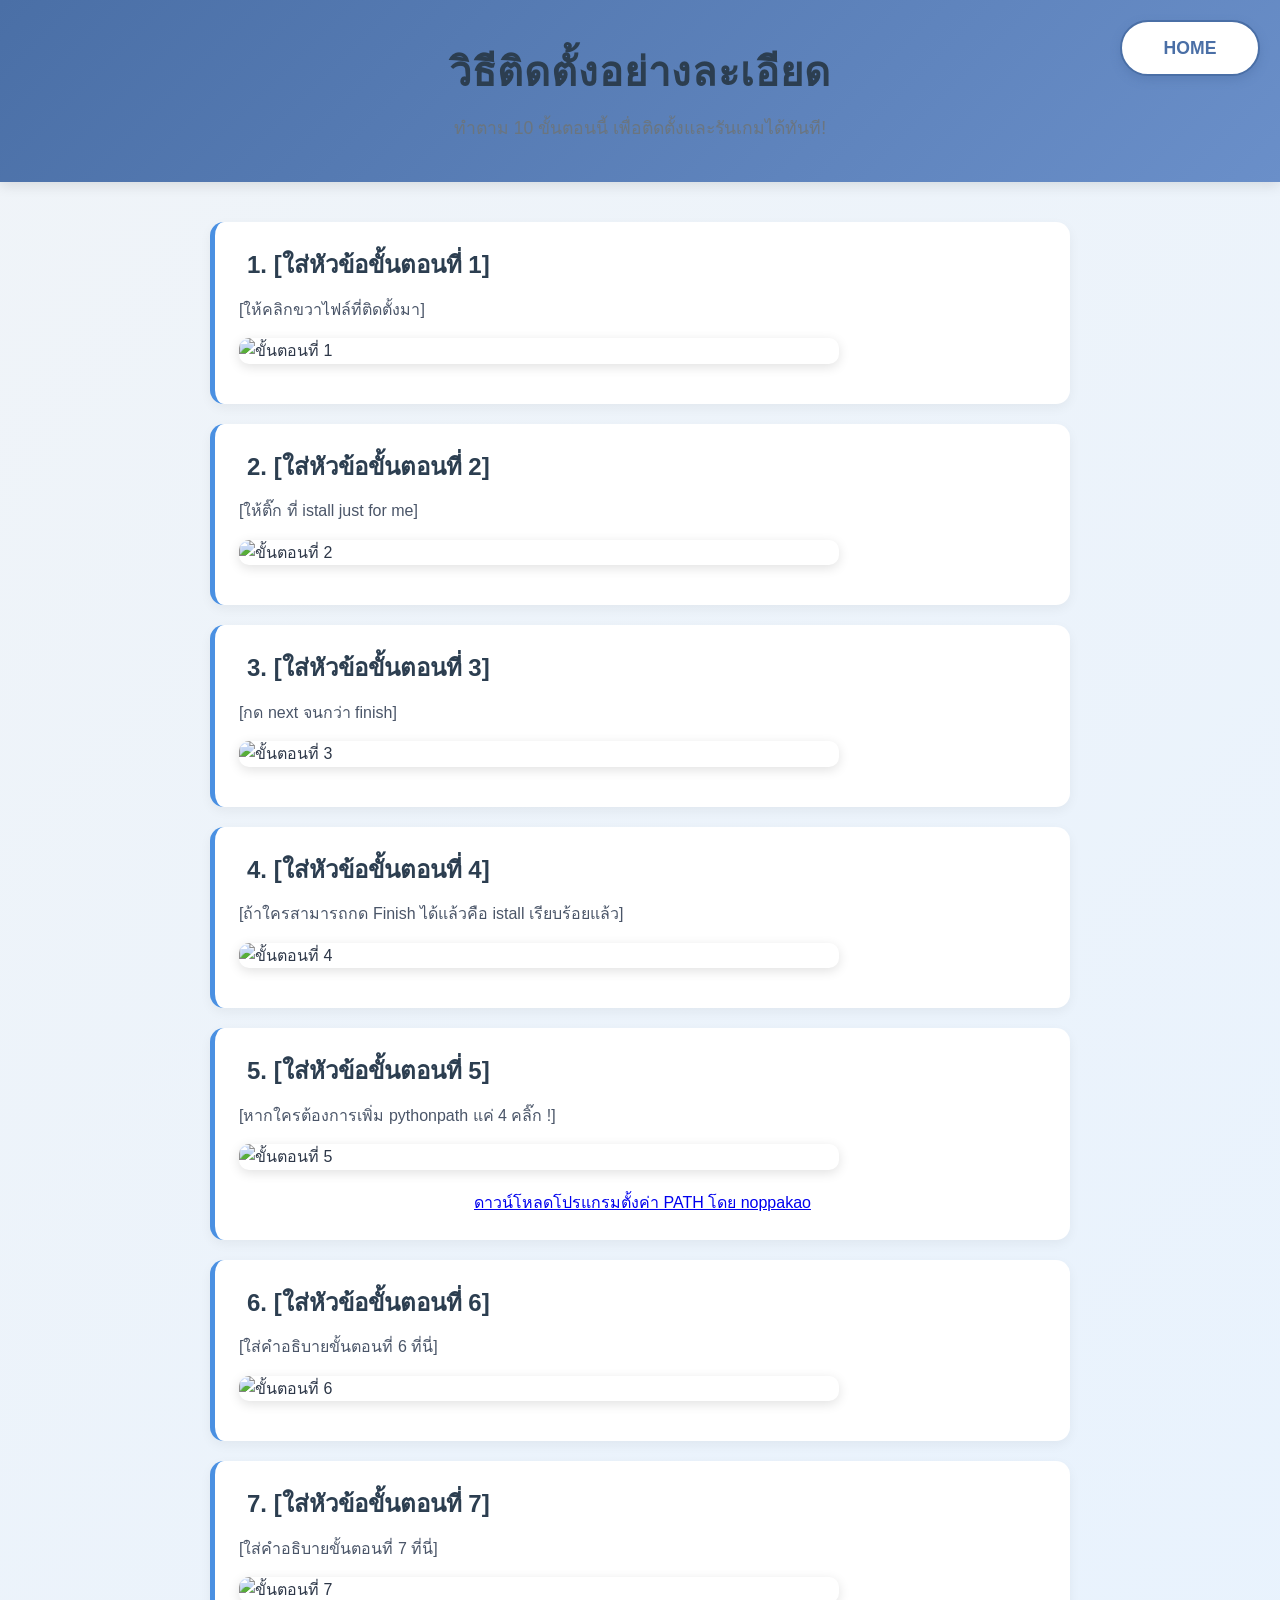
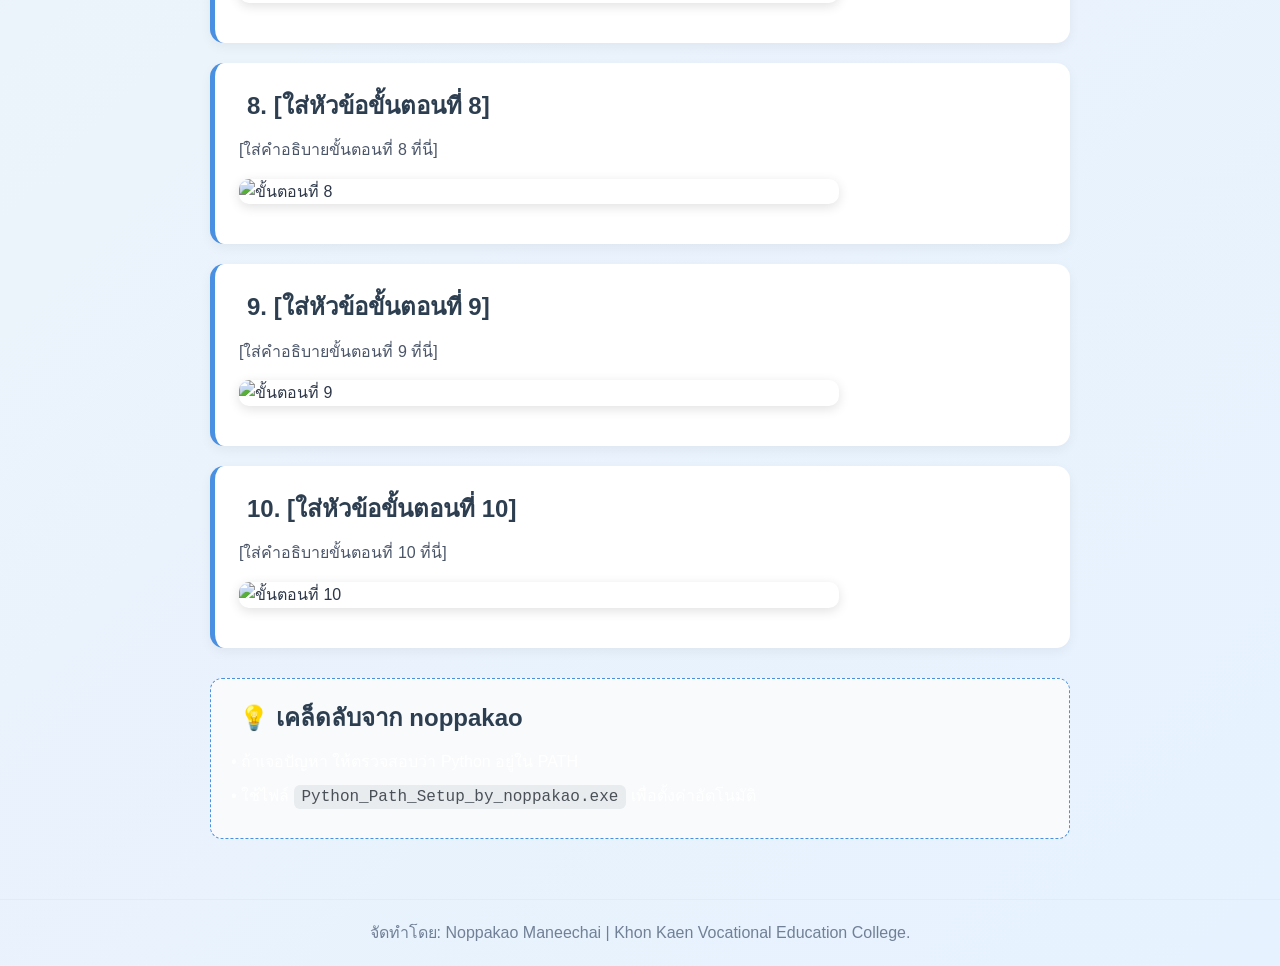
==== how_to_install.html @ ed216a40 "Update how_to_install.html" ====
<!DOCTYPE html>
<html lang="th">
<head>
  <meta charset="UTF-8" />
  <meta name="viewport" content="width=device-width, initial-scale=1.0"/>
  <title>noppakao - วิธีติดตั้งหลังดาวน์โหลด</title>
  <link href="https://fonts.googleapis.com/css2?family=Sarabun:wght@400;600&display=swap" rel="stylesheet">
  <link rel="stylesheet" href="style.css" />
</head>
<body class="pygame-download">
  <header class="pygame-download">
    <div class="home-button-container">
      <a href="index.html" class="home-button"> HOME</a>
    </div>
    <h1> วิธีติดตั้งอย่างละเอียด</h1>
    <p>ทำตาม 10 ขั้นตอนนี้ เพื่อติดตั้งและรันเกมได้ทันที!</p>
  </header>

  <main>
    <div class="container">

      <!-- ขั้นตอนที่ 1 -->
      <div class="about download-guide">
        <h2>1. [ใส่หัวข้อขั้นตอนที่ 1]</h2>
        <p>[ให้คลิกขวาไฟล์ที่ติดตั้งมา]</p>
        <div class="install-image-placeholder">
          <img src="https://img5.pic.in.th/file/secure-sv1/0.1c427857ff3e45627.png" alt="ขั้นตอนที่ 1" />
        </div>
      </div>

      <!-- ขั้นตอนที่ 2 -->
      <div class="about download-guide">
        <h2>2. [ใส่หัวข้อขั้นตอนที่ 2]</h2>
        <p>[ให้ติ๊ก ที่ istall just for me]</p>
        <div class="install-image-placeholder">
          <img src="https://img5.pic.in.th/file/secure-sv1/2025-11-18_10h39_11.png" alt="ขั้นตอนที่ 2" />
        </div>
      </div>

      <!-- ขั้นตอนที่ 3 -->
      <div class="about download-guide">
        <h2>3. [ใส่หัวข้อขั้นตอนที่ 3]</h2>
        <p>[กด next จนกว่า finish]</p>
        <div class="install-image-placeholder">
          <img src="https://img5.pic.in.th/file/secure-sv1/2025-11-18_10h40_49.png" alt="ขั้นตอนที่ 3" />
        </div>
      </div>

      <!-- ขั้นตอนที่ 4 -->
      <div class="about download-guide">
        <h2>4. [ใส่หัวข้อขั้นตอนที่ 4]</h2>
        <p>[ถ้าใครสามารถกด Finish ได้แล้วคือ istall เรียบร้อยแล้ว]</p>
        <div class="install-image-placeholder">
          <img src="https://img2.pic.in.th/pic/2025-11-18_10h41_10.png" alt="ขั้นตอนที่ 4" />
        </div>
      </div>

     <div class="about download-guide">
  <h2>5. [ใส่หัวข้อขั้นตอนที่ 5]</h2>
  <p>[หากใครต้องการเพิ่ม pythonpath แค่ 4 คลิ๊ก !]</p>
  <div class="install-image-placeholder">
    <img src="https://img5.pic.in.th/file/secure-sv1/2025-11-18_10h44_506ff13808d094cd96.png" alt="ขั้นตอนที่ 5" />
  </div>

  <!-- ปุ่มดาวน์โหลดโปรแกรม -->
  <div style="text-align: center; margin-top: 20px;">
    <a href="downloads/Python_Path_Setup_by_noppakao.exe" 
       class="download-button"
       download="Python_Path_Setup_by_noppakao.exe">
       ดาวน์โหลดโปรแกรมตั้งค่า PATH โดย noppakao
    </a>
  </div>
</div>

      <!-- ขั้นตอนที่ 6 -->
      <div class="about download-guide">
        <h2>6. [ใส่หัวข้อขั้นตอนที่ 6]</h2>
        <p>[ใส่คำอธิบายขั้นตอนที่ 6 ที่นี่]</p>
        <div class="install-image-placeholder">
          <img src="images/step6.png" alt="ขั้นตอนที่ 6" />
        </div>
      </div>

      <!-- ขั้นตอนที่ 7 -->
      <div class="about download-guide">
        <h2>7. [ใส่หัวข้อขั้นตอนที่ 7]</h2>
        <p>[ใส่คำอธิบายขั้นตอนที่ 7 ที่นี่]</p>
        <div class="install-image-placeholder">
          <img src="images/step7.png" alt="ขั้นตอนที่ 7" />
        </div>
      </div>

      <!-- ขั้นตอนที่ 8 -->
      <div class="about download-guide">
        <h2>8. [ใส่หัวข้อขั้นตอนที่ 8]</h2>
        <p>[ใส่คำอธิบายขั้นตอนที่ 8 ที่นี่]</p>
        <div class="install-image-placeholder">
          <img src="images/step8.png" alt="ขั้นตอนที่ 8" />
        </div>
      </div>

      <!-- ขั้นตอนที่ 9 -->
      <div class="about download-guide">
        <h2>9. [ใส่หัวข้อขั้นตอนที่ 9]</h2>
        <p>[ใส่คำอธิบายขั้นตอนที่ 9 ที่นี่]</p>
        <div class="install-image-placeholder">
          <img src="images/step9.png" alt="ขั้นตอนที่ 9" />
        </div>
      </div>

      <!-- ขั้นตอนที่ 10 -->
      <div class="about download-guide">
        <h2>10. [ใส่หัวข้อขั้นตอนที่ 10]</h2>
        <p>[ใส่คำอธิบายขั้นตอนที่ 10 ที่นี่]</p>
        <div class="install-image-placeholder">
          <img src="images/step10.png" alt="ขั้นตอนที่ 10" />
        </div>
      </div>

      <!-- เคล็ดลับ -->
      <div class="credit-box">
        <h2>💡 เคล็ดลับจาก noppakao</h2>
        <p>• ถ้าเจอปัญหา ให้ตรวจสอบว่า Python อยู่ใน PATH</p>
        <p>• ใช้ไฟล์ <code>Python_Path_Setup_by_noppakao.exe</code> เพื่อตั้งค่าอัตโนมัติ</p>
      </div>

    </div>
  </main>

  <footer>
    <p>จัดทำโดย: Noppakao Maneechai | Khon Kaen Vocational Education College.</p>
  </footer>

  <!-- CSS สำหรับหน้านี้ -->
  <style>
    /* เพิ่มเฉพาะส่วนที่ไม่มีใน style.css */
    .install-image-placeholder img {
      width: 100%;
      max-width: 600px;
      border-radius: 10px;
      margin: 16px 0;
      box-shadow: 0 3px 12px rgba(0,0,0,0.12);
      display: block;
    }

    pre {
      background: #f8f9fa;
      padding: 14px;
      border-radius: 10px;
      border-left: 4px solid #4a90e2;
      overflow-x: auto;
      font-family: Consolas, 'Courier New', monospace;
      font-size: 1.1rem;
      color: #2d3748;
      margin: 12px 0;
    }

    code {
      font-family: Consolas, 'Courier New', monospace;
      background: #e9ecef;
      padding: 3px 8px;
      border-radius: 6px;
      color: #495057;
    }
  </style>
</body>
</html>
---- style.css ----
* {
  margin: 0;
  padding: 0;
  box-sizing: border-box;
  font-family: 'Segoe UI', Tahoma, Geneva, Verdana, sans-serif;
}

body {
  background: #f5f7fa;
  color: #2d3748;
  line-height: 1.6;
}

.hero {
  background: linear-gradient(135deg, #4a6fa6, #6a8fc9);
  color: white;
  text-align: center;
  padding: 60px 20px;
}

.hero img {
  width: 100px;
  height: 100px;
  border-radius: 50%;
  object-fit: cover;
  border: 3px solid white;
  margin-bottom: 20px;
  box-shadow: 0 4px 10px rgba(0,0,0,0.2);
}

.hero h1 {
  font-size: 2.5rem;
  margin-bottom: 12px;
}

.hero p {
  font-size: 1.1rem;
  max-width: 600px;
  margin: 0 auto;
  opacity: 0.95;
}

.container {
  max-width: 900px;
  margin: 40px auto;
  padding: 0 20px;
}

.work-list {
  display: grid;
  grid-template-columns: repeat(auto-fit, minmax(280px, 1fr));
  gap: 24px;
  margin-bottom: 40px;
}

.work-card {
  background: white;
  padding: 24px;
  border-radius: 12px;
  text-decoration: none;
  color: inherit;
  box-shadow: 0 4px 12px rgba(0,0,0,0.08);
  position: relative;
  transition: transform 0.2s, box-shadow 0.2s;
}

.work-card:hover {
  transform: translateY(-5px);
  box-shadow: 0 6px 16px rgba(0,0,0,0.12);
}

.work-card h2 {
  font-size: 1.3rem;
  margin-bottom: 8px;
  color: #2c3e50;
}

.work-card p {
  color: #555;
  margin-bottom: 12px;
  font-size: 0.95rem;
}

.work-card small {
  color: #718096;
  font-size: 0.85rem;
}

.badge {
  position: absolute;
  top: 16px;
  right: 16px;
  background: #e53e3e;
  color: white;
  padding: 4px 10px;
  border-radius: 20px;
  font-size: 0.8rem;
  font-weight: bold;
}

.latest {
  border-left: 4px solid #e53e3e;
}

.about {
  background: white;
  padding: 28px;
  border-radius: 12px;
  box-shadow: 0 4px 12px rgba(0,0,0,0.05);
  margin-top: 20px;
}

.about h2 {
  margin-bottom: 16px;
  color: #2c3e50;
}

.about p {
  margin-bottom: 12px;
  color: #4a5568;
}

footer {
  text-align: center;
  padding: 30px 20px;
  color: #718096;
  font-size: 0.95rem;
  border-top: 1px solid #edf2f7;
  margin-top: 40px;
}
/* รีเซ็ตพื้นฐาน */
* {
  margin: 0;
  padding: 0;
  box-sizing: border-box;
}

/* ฟอนต์หลัก — รองรับภาษาไทย */
body {
  font-family: 'Sarabun', 'TH Sarabun New', Tahoma, sans-serif;
  background-color: #f9fafc;
  color: #2d3748;
  line-height: 1.6;
  padding: 20px;
}

/* ส่วนหัว */
header {
  text-align: center;
  margin-bottom: 40px;
  padding: 20px 0;
}

header h1 {
  font-size: 2.8rem;
  color: #2c3e50;
  margin-bottom: 10px;
}

header p {
  font-size: 1.2rem;
  color: #6c757d;
}

/* โครงข่ายงาน */
.work-grid {
  display: grid;
  grid-template-columns: repeat(auto-fit, minmax(320px, 1fr));
  gap: 28px;
  max-width: 900px;
  margin: 0 auto;
}

/* การ์ดงาน */
.work-card {
  display: block;
  background: white;
  border-radius: 14px;
  overflow: hidden;
  text-decoration: none;
  color: inherit;
  box-shadow: 0 6px 16px rgba(0, 0, 0, 0.08);
  transition: transform 0.3s ease, box-shadow 0.3s ease;
  position: relative;
}

.work-card:hover {
  transform: translateY(-6px);
  box-shadow: 0 10px 24px rgba(0, 0, 0, 0.12);
}

.work-card img {
  width: 100%;
  height: 180px;
  object-fit: cover;
  display: block;
}

.work-card h2 {
  font-size: 1.4rem;
  margin: 18px 16px 10px;
  color: #2c3e50;
}

.work-card p {
  font-size: 1rem;
  color: #5a6268;
  margin: 0 16px 16px;
}

/* ป้าย "ล่าสุด" */
.badge {
  position: absolute;
  top: 14px;
  right: 14px;
  background: #e53e3e;
  color: white;
  font-size: 0.85rem;
  font-weight: bold;
  padding: 4px 12px;
  border-radius: 20px;
  z-index: 2;
}

/* ส่วนท้าย */
footer {
  text-align: center;
  margin-top: 60px;
  padding: 20px;
  color: #718096;
  font-size: 1rem;
  border-top: 1px solid #eaeaea;
}

/* รองรับมือถือ */
@media (max-width: 600px) {
  header h1 {
    font-size: 2.2rem;
  }

  .work-card h2 {
    font-size: 1.25rem;
  }
}

/* === สไตล์เฉพาะหน้า pygame_download.html === */

/* พื้นหลัง */
body.pygame-download {
  background: linear-gradient(135deg, #f0f4f8, #e6f2ff);
  padding: 0;
}

/* หัวเรื่อง */
header.pygame-download {
  background: linear-gradient(135deg, #4a6fa6, #6a8fc9);
  color: white;
  padding: 40px 20px;
  text-align: center;
  box-shadow: 0 4px 12px rgba(0,0,0,0.1);
}

header.pygame-download h1 {
  font-size: 2.5rem;
  margin-bottom: 10px;
  letter-spacing: 1px;
}

header.pygame-download p {
  font-size: 1.1rem;
  max-width: 600px;
  margin: 0 auto;
  opacity: 0.95;
}

/* กล่องคำแนะนำ */
.about.download-guide {
  background: white;
  border-radius: 14px;
  padding: 24px;
  box-shadow: 0 4px 12px rgba(0,0,0,0.05);
  margin: 20px 0;
  border-left: 5px solid #4a90e2;
}

.about.download-guide h2 {
  color: #2c3e50;
  margin-bottom: 12px;
  display: flex;
  align-items: center;
  gap: 8px;
}

.about.download-guide h2::before {
  content: "";
  font-size: 1.2rem;
}

.about.download-guide ul {
  padding-left: 20px;
  margin: 10px 0;
}

.about.download-guide li {
  margin-bottom: 8px;
  color: #4a5568;
  position: relative;
  padding-left: 12px;
}

.about.download-guide li::before {
  content: "•";
  position: absolute;
  left: 0;
  color: #4a90e2;
  font-weight: bold;
}

/* ตารางไฟล์ (Windows Explorer Style) */
.file-list-container {
  background: white;
  border-radius: 14px;
  overflow: hidden;
  box-shadow: 0 4px 12px rgba(0,0,0,0.08);
  margin: 20px 0;
}

.file-header {
  display: grid;
  grid-template-columns: 2fr 1fr 1fr 1fr;
  padding: 12px 20px;
  background: #f8fafc;
  border-bottom: 1px solid #eaeaea;
  font-weight: 600;
  color: #2d3748;
}

.file-item {
  display: grid;
  grid-template-columns: 2fr 1fr 1fr 1fr;
  padding: 12px 20px;
  border-bottom: 1px solid #edf2f7;
  transition: background 0.2s;
}

.file-item:hover {
  background: #f0f7ff;
}

.file-link {
  display: flex;
  align-items: center;
  gap: 10px;
  color: #2c3e50;
  text-decoration: none;
  font-weight: 500;
}

.file-link:hover {
  color: #4a90e2;
  text-decoration: underline;
}

.file-icon {
  width: 24px;
  height: 24px;
  object-fit: contain;
}

.file-item span:last-child {
  text-align: right;
}

/* เครดิต */
.credit-box {
  background: #f8fafc;
  border-radius: 12px;
  padding: 20px;
  margin-top: 30px;
  border: 1px dashed #4a90e2;
}

.credit-box h2 {
  color: #2c3e50;
  margin-bottom: 12px;
  display: flex;
  align-items: center;
  gap: 8px;
}

.credit-box h2::before {
  content: "";
  font-size: 1.2rem;
}

.credit-box p {
  margin: 8px 0;
  color: #FFFFFF;
}

.credit-box a {
  color: #4a90e2;
  text-decoration: none;
  font-weight: 600;
}

.credit-box a:hover {
  text-decoration: underline;
  color: #2c3e50;
}

/* รองรับมือถือ */
@media (max-width: 600px) {
  .file-header,
  .file-item {
    grid-template-columns: 1fr;
    padding: 12px 16px;
  }

  .file-item span {
    display: block;
    margin-top: 4px;
  }

  .file-link {
    gap: 8px;
  }

  header.pygame-download h1 {
    font-size: 2rem;
  }
}
/* === ปุ่ม Home ทุกหน้า === */
.home-button-container {
  position: absolute;
  top: 20px;
  right: 20px;
  z-index: 10;
}

.home-button {
  display: inline-flex;
  align-items: center;
  gap: 6px;
  background: #fff;
  color: #4a6fa6;
  text-decoration: none;
  font-weight: 600;
  padding: 8px 16px;
  border-radius: 50px;
  font-size: 0.95rem;
  box-shadow: 0 2px 8px rgba(0,0,0,0.12);
  transition: all 0.25s ease;
  border: 2px solid #eaeaea;
}

.home-button:hover {
  background: #4a6fa6;
  color: white;
  border-color: #4a6fa6;
  box-shadow: 0 4px 12px rgba(74, 111, 166, 0.25);
  transform: translateY(-2px);
}

/* ปรับเล็กน้อยเมื่ออยู่ใน header แบบมีพื้นหลัง */
header.pygame-download .home-button {
  background: rgba(255, 255, 255, 0.9);
}

header.pygame-download .home-button:hover {
  background: white;
  color: #4a6fa6;
}

/* รองรับมือถือ */
@media (max-width: 600px) {
  .home-button-container {
    top: 12px;
    right: 12px;
  }

  .home-button {
    padding: 6px 14px;
    font-size: 0.9rem;
  }
}
/* === ปุ่ม Home แบบชัดเจน โดดเด่น === */
.home-button-container {
  position: absolute;
  top: 20px;
  right: 20px;
  z-index: 20;
}

.home-button {
  display: inline-flex;
  align-items: center;
  justify-content: center;
  gap: 8px;
  background: #4a6fa6;
  color: white;
  text-decoration: none;
  font-weight: 700;
  font-size: 1.1rem;
  padding: 12px 24px;
  border-radius: 50px;
  box-shadow: 0 4px 10px rgba(74, 111, 166, 0.4);
  border: 2px solid #3a5a8a;
  transition: all 0.25s ease;
  min-width: 140px;
  text-align: center;
}

.home-button:hover {
  background: #3a5a8a;
  transform: translateY(-3px);
  box-shadow: 0 6px 14px rgba(74, 111, 166, 0.5);
  border-color: #2c4a7a;
  color: white;
}

/* ถ้าอยู่ใน header ที่มีพื้นหลังสีฟ้า — ให้ปุ่มเป็นสีอ่อนเพื่อคอนทราสต์ */
header.pygame-download .home-button {
  background: white;
  color: #4a6fa6;
  border-color: #4a6fa6;
}

header.pygame-download .home-button:hover {
  background: #f0f7ff;
  color: #2c3e50;
  border-color: #2c3e50;
  transform: translateY(-3px);
  box-shadow: 0 6px 14px rgba(106, 143, 201, 0.4);
}
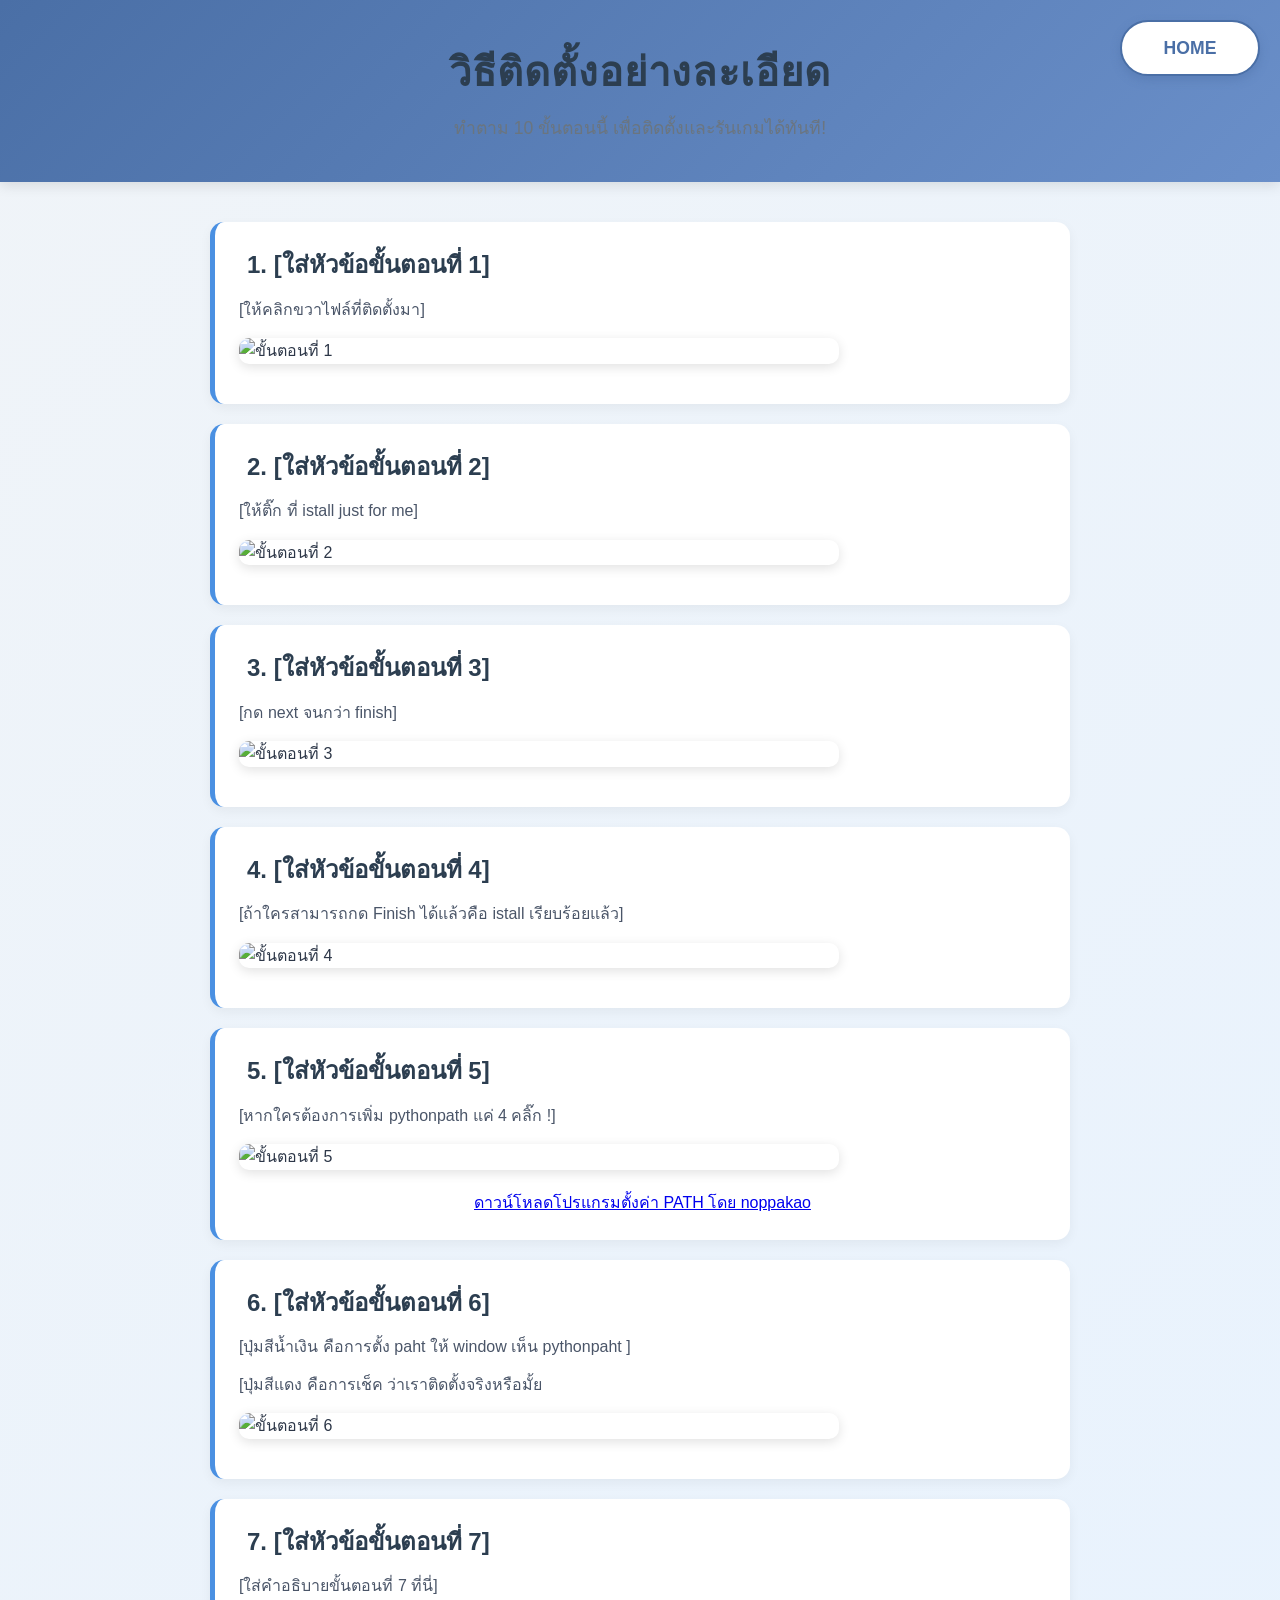
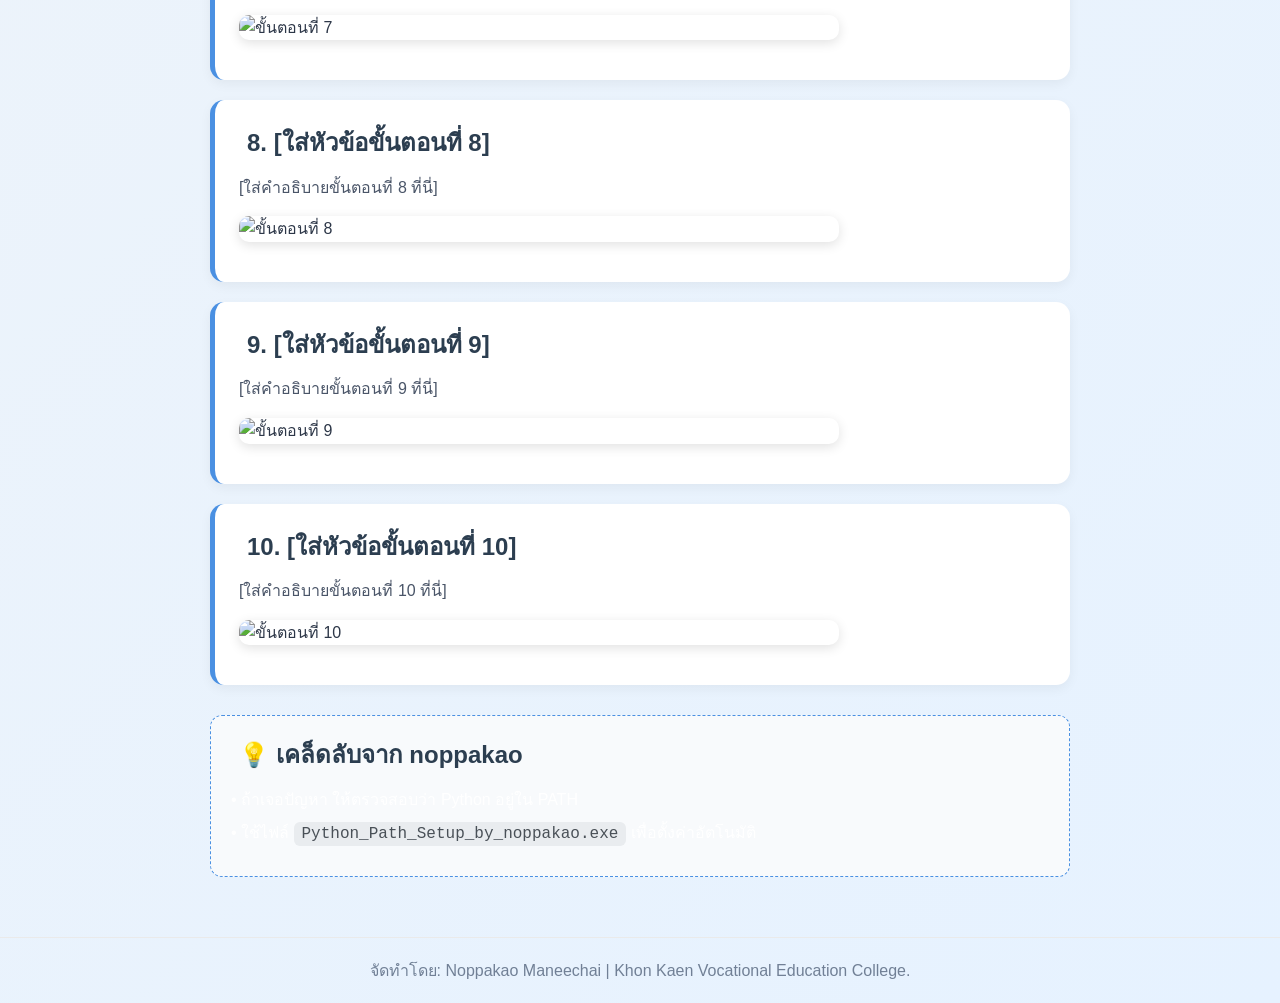
==== commit cf5e20c1: "Update how_to_install.html" ====
--- a/how_to_install.html
+++ b/how_to_install.html
@@ -75,9 +75,10 @@
       <!-- ขั้นตอนที่ 6 -->
       <div class="about download-guide">
         <h2>6. [ใส่หัวข้อขั้นตอนที่ 6]</h2>
-        <p>[ใส่คำอธิบายขั้นตอนที่ 6 ที่นี่]</p>
+        <p>[ปุ่มสีน้ำเงิน คือการตั้ง paht ให้ window เห็น pythonpaht ]</p>
+        <p>[ปุ่มสีแดง คือการเช็ค ว่าเราติดตั้งจริงหรือมั้ย</p>
         <div class="install-image-placeholder">
-          <img src="images/step6.png" alt="ขั้นตอนที่ 6" />
+          <img src="https://img5.pic.in.th/file/secure-sv1/2025-11-18_11h02_09.png" alt="ขั้นตอนที่ 6" />
         </div>
       </div>
 
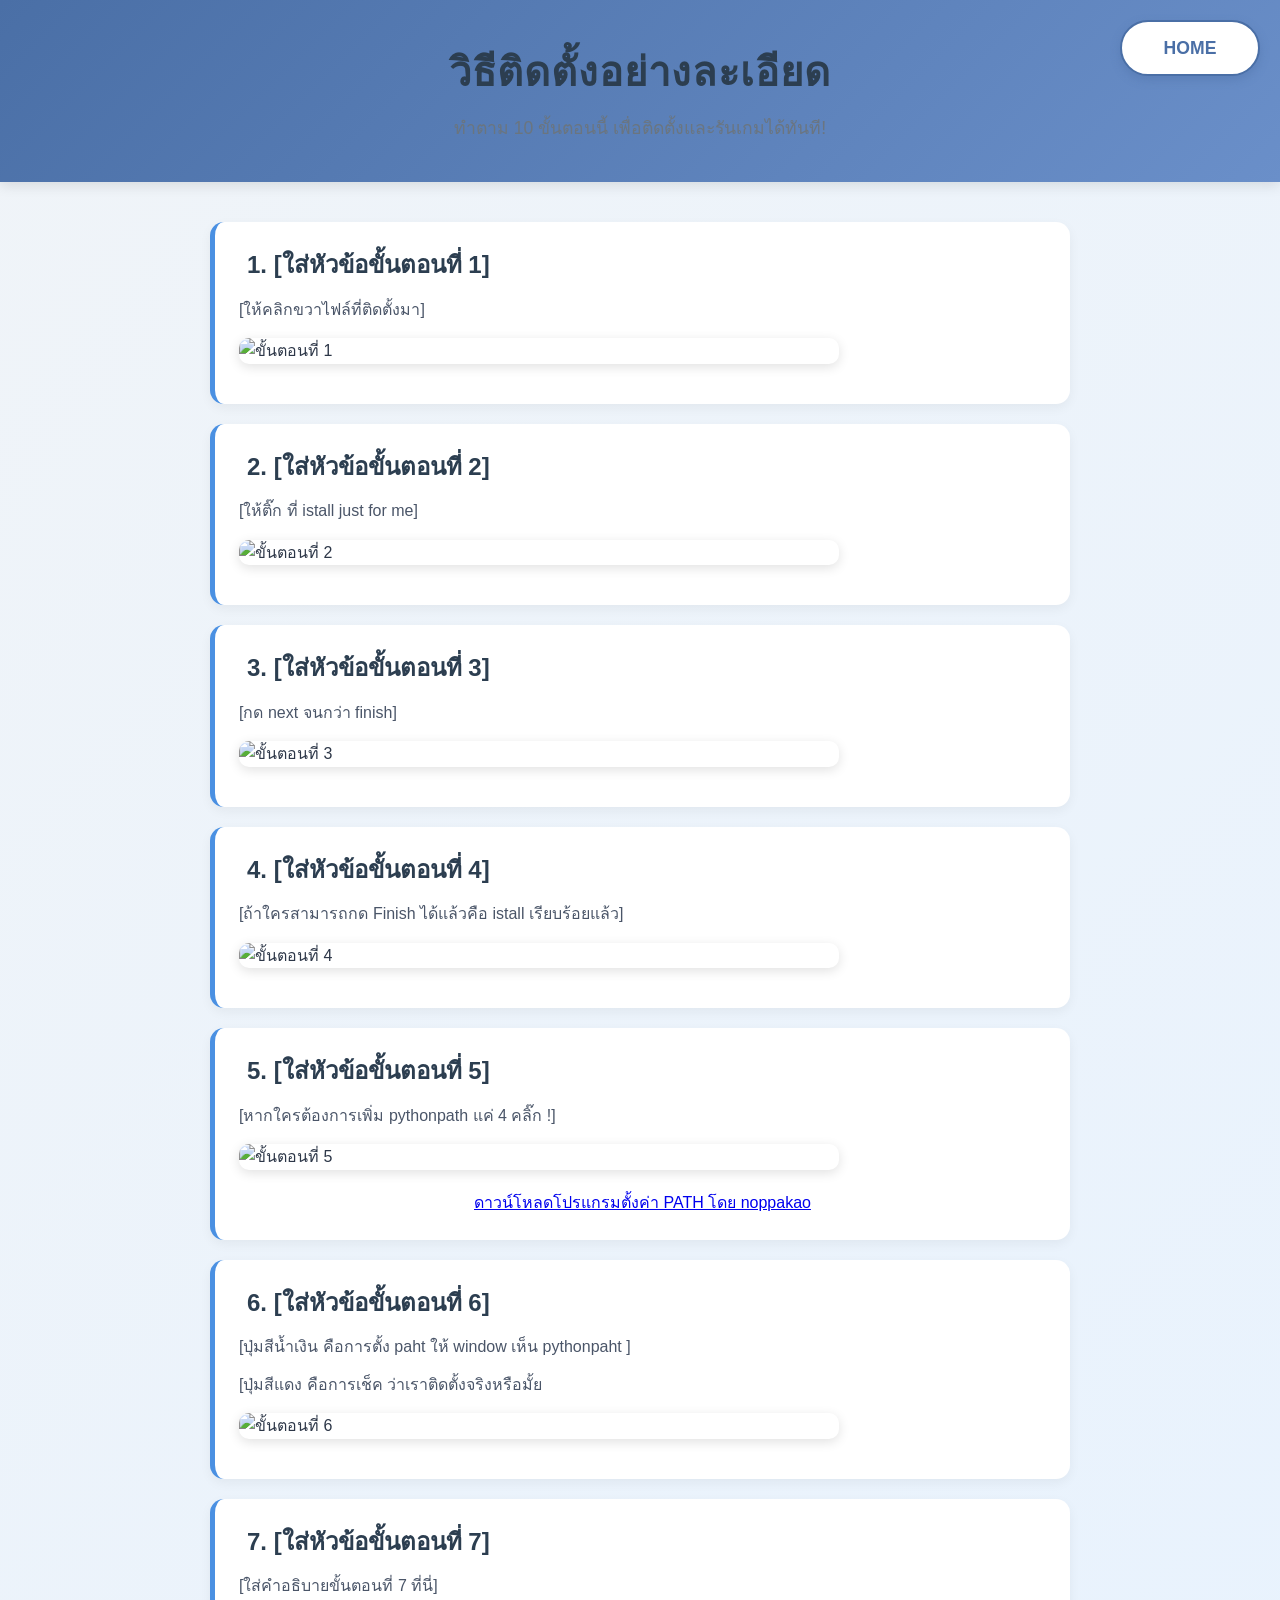
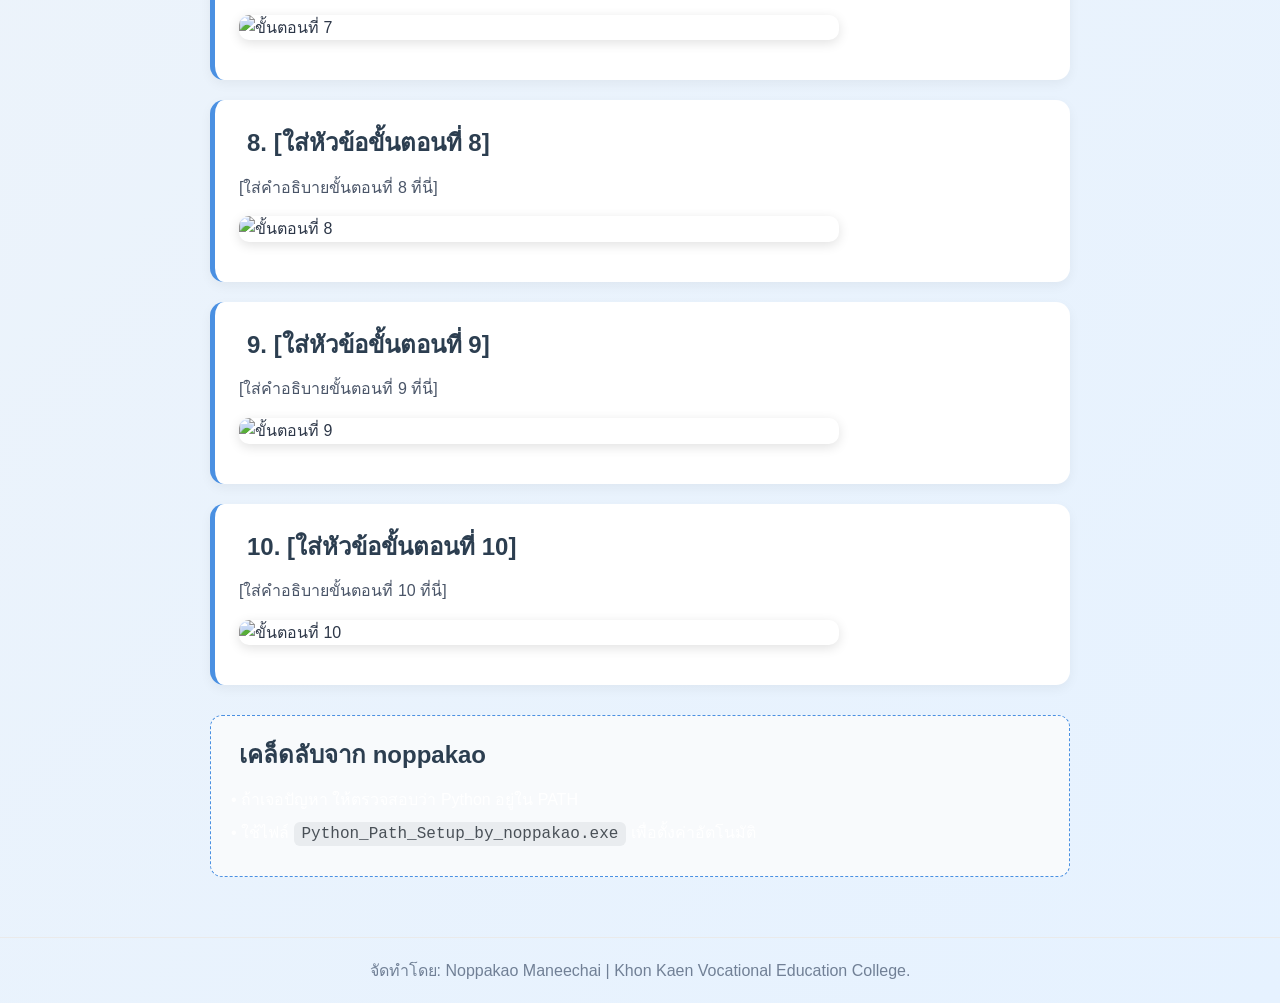
==== commit fe539a12: "Update how_to_install.html" ====
--- a/how_to_install.html
+++ b/how_to_install.html
@@ -120,7 +120,7 @@
 
       <!-- เคล็ดลับ -->
       <div class="credit-box">
-        <h2>💡 เคล็ดลับจาก noppakao</h2>
+        <h2> เคล็ดลับจาก noppakao</h2>
         <p>• ถ้าเจอปัญหา ให้ตรวจสอบว่า Python อยู่ใน PATH</p>
         <p>• ใช้ไฟล์ <code>Python_Path_Setup_by_noppakao.exe</code> เพื่อตั้งค่าอัตโนมัติ</p>
       </div>
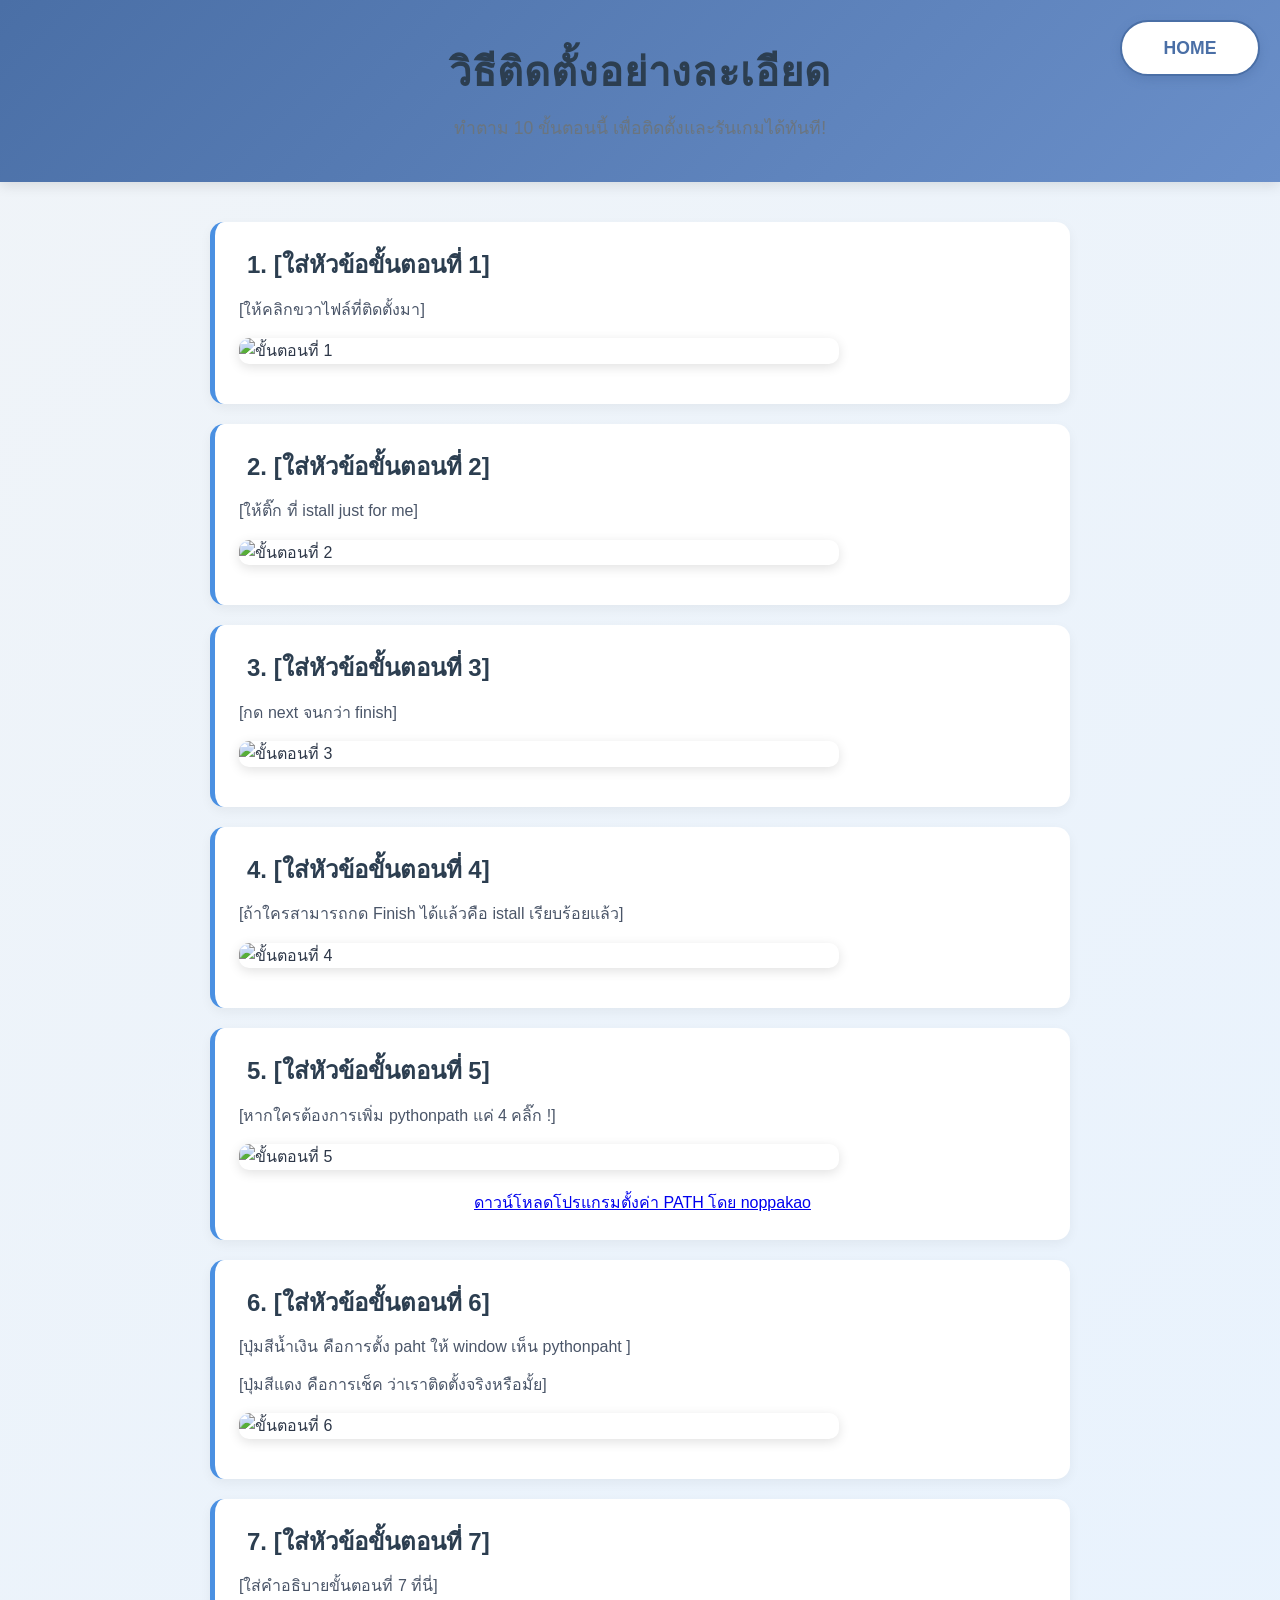
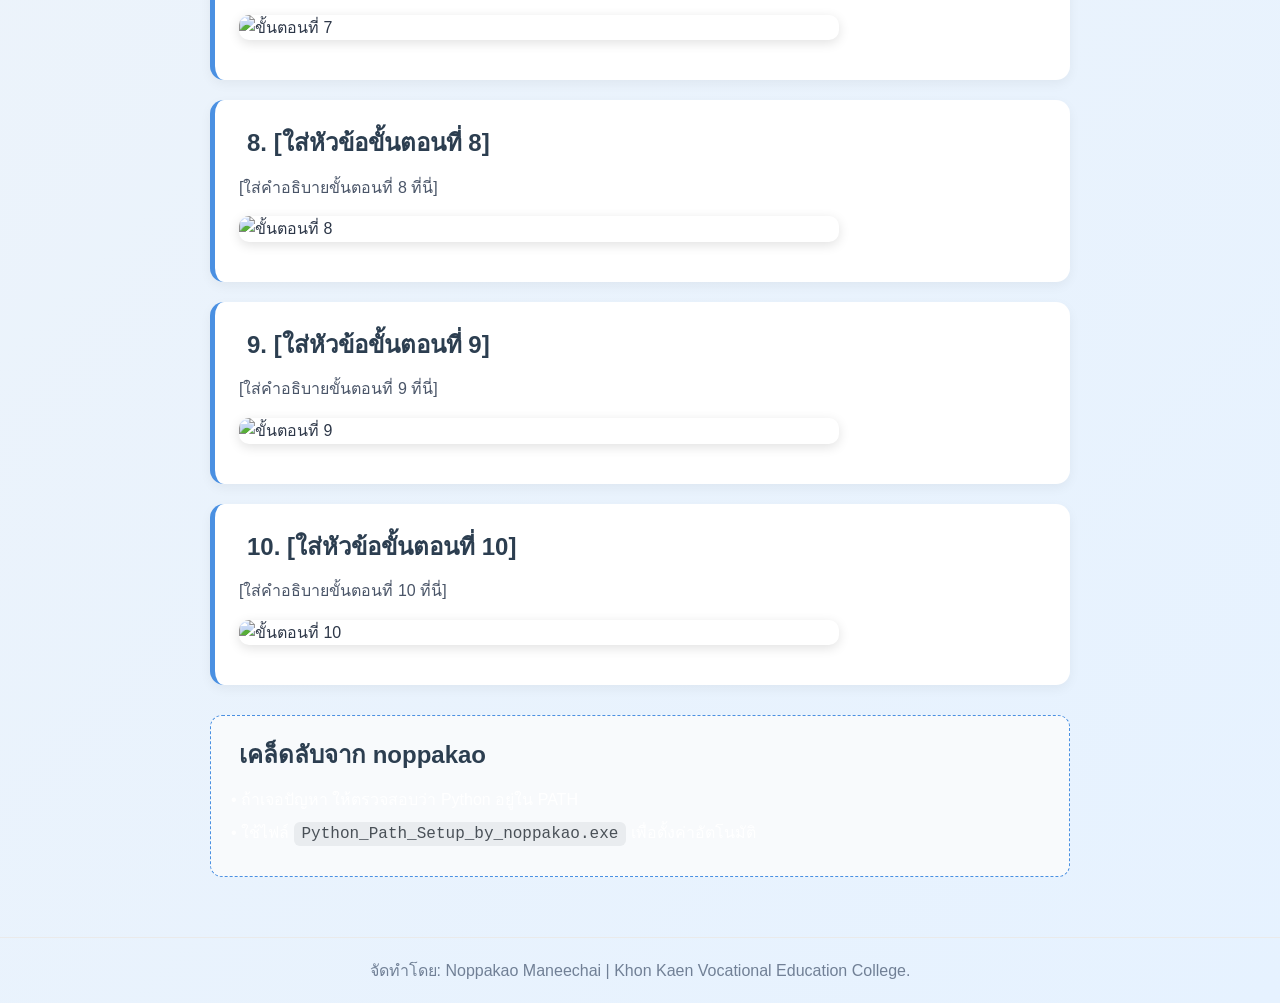
==== commit 4ae0bebe: "Update how_to_install.html" ====
--- a/how_to_install.html
+++ b/how_to_install.html
@@ -76,7 +76,7 @@
       <div class="about download-guide">
         <h2>6. [ใส่หัวข้อขั้นตอนที่ 6]</h2>
         <p>[ปุ่มสีน้ำเงิน คือการตั้ง paht ให้ window เห็น pythonpaht ]</p>
-        <p>[ปุ่มสีแดง คือการเช็ค ว่าเราติดตั้งจริงหรือมั้ย</p>
+        <p>[ปุ่มสีแดง คือการเช็ค ว่าเราติดตั้งจริงหรือมั้ย]</p>
         <div class="install-image-placeholder">
           <img src="https://img5.pic.in.th/file/secure-sv1/2025-11-18_11h02_09.png" alt="ขั้นตอนที่ 6" />
         </div>
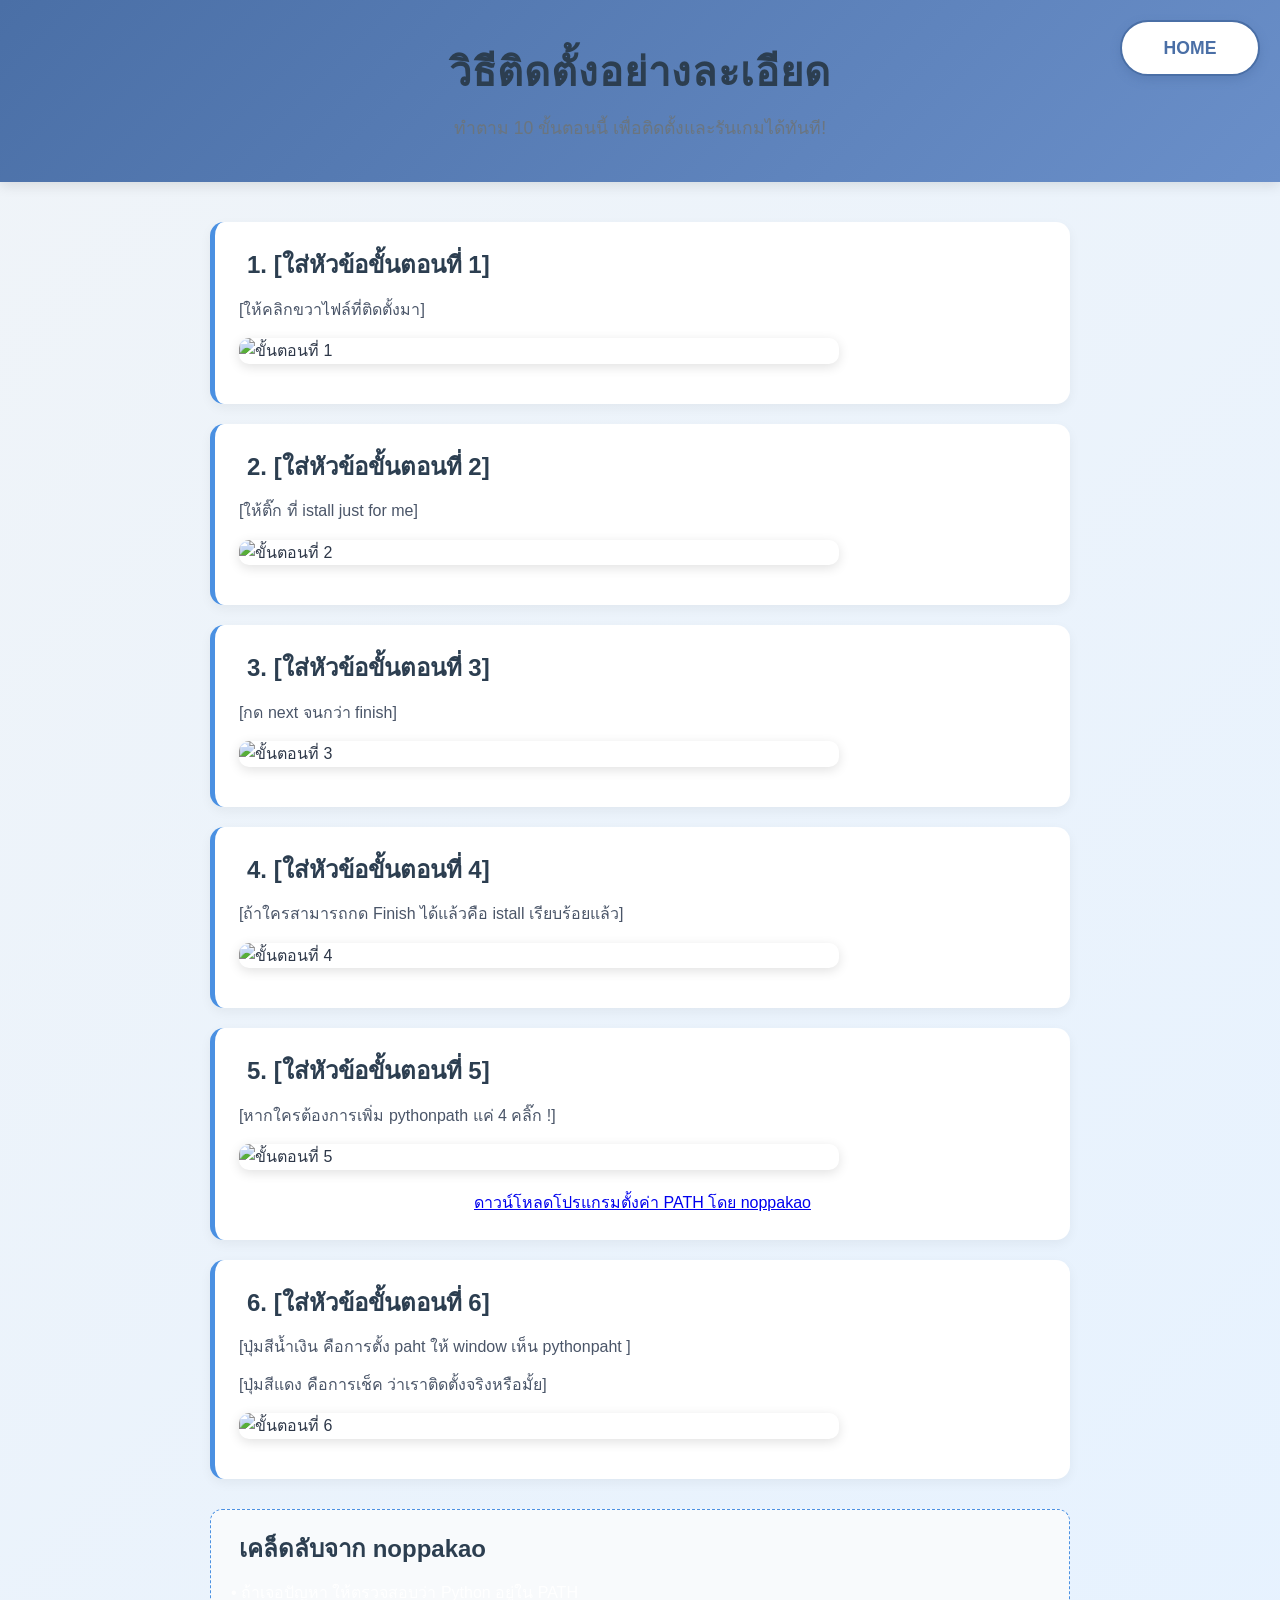
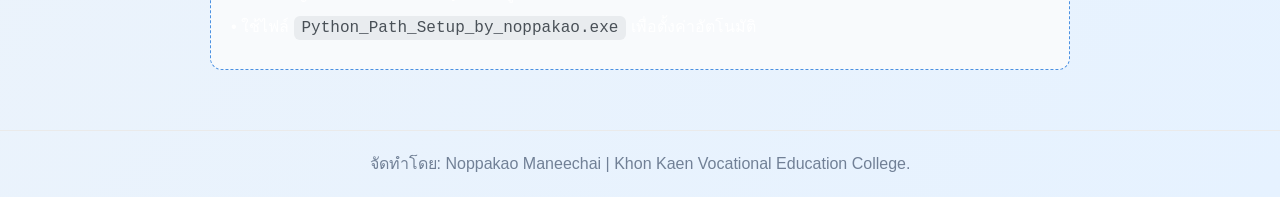
==== commit 47c0d15e: "Update how_to_install.html" ====
--- a/how_to_install.html
+++ b/how_to_install.html
@@ -82,41 +82,6 @@
         </div>
       </div>
 
-      <!-- ขั้นตอนที่ 7 -->
-      <div class="about download-guide">
-        <h2>7. [ใส่หัวข้อขั้นตอนที่ 7]</h2>
-        <p>[ใส่คำอธิบายขั้นตอนที่ 7 ที่นี่]</p>
-        <div class="install-image-placeholder">
-          <img src="images/step7.png" alt="ขั้นตอนที่ 7" />
-        </div>
-      </div>
-
-      <!-- ขั้นตอนที่ 8 -->
-      <div class="about download-guide">
-        <h2>8. [ใส่หัวข้อขั้นตอนที่ 8]</h2>
-        <p>[ใส่คำอธิบายขั้นตอนที่ 8 ที่นี่]</p>
-        <div class="install-image-placeholder">
-          <img src="images/step8.png" alt="ขั้นตอนที่ 8" />
-        </div>
-      </div>
-
-      <!-- ขั้นตอนที่ 9 -->
-      <div class="about download-guide">
-        <h2>9. [ใส่หัวข้อขั้นตอนที่ 9]</h2>
-        <p>[ใส่คำอธิบายขั้นตอนที่ 9 ที่นี่]</p>
-        <div class="install-image-placeholder">
-          <img src="images/step9.png" alt="ขั้นตอนที่ 9" />
-        </div>
-      </div>
-
-      <!-- ขั้นตอนที่ 10 -->
-      <div class="about download-guide">
-        <h2>10. [ใส่หัวข้อขั้นตอนที่ 10]</h2>
-        <p>[ใส่คำอธิบายขั้นตอนที่ 10 ที่นี่]</p>
-        <div class="install-image-placeholder">
-          <img src="images/step10.png" alt="ขั้นตอนที่ 10" />
-        </div>
-      </div>
 
       <!-- เคล็ดลับ -->
       <div class="credit-box">
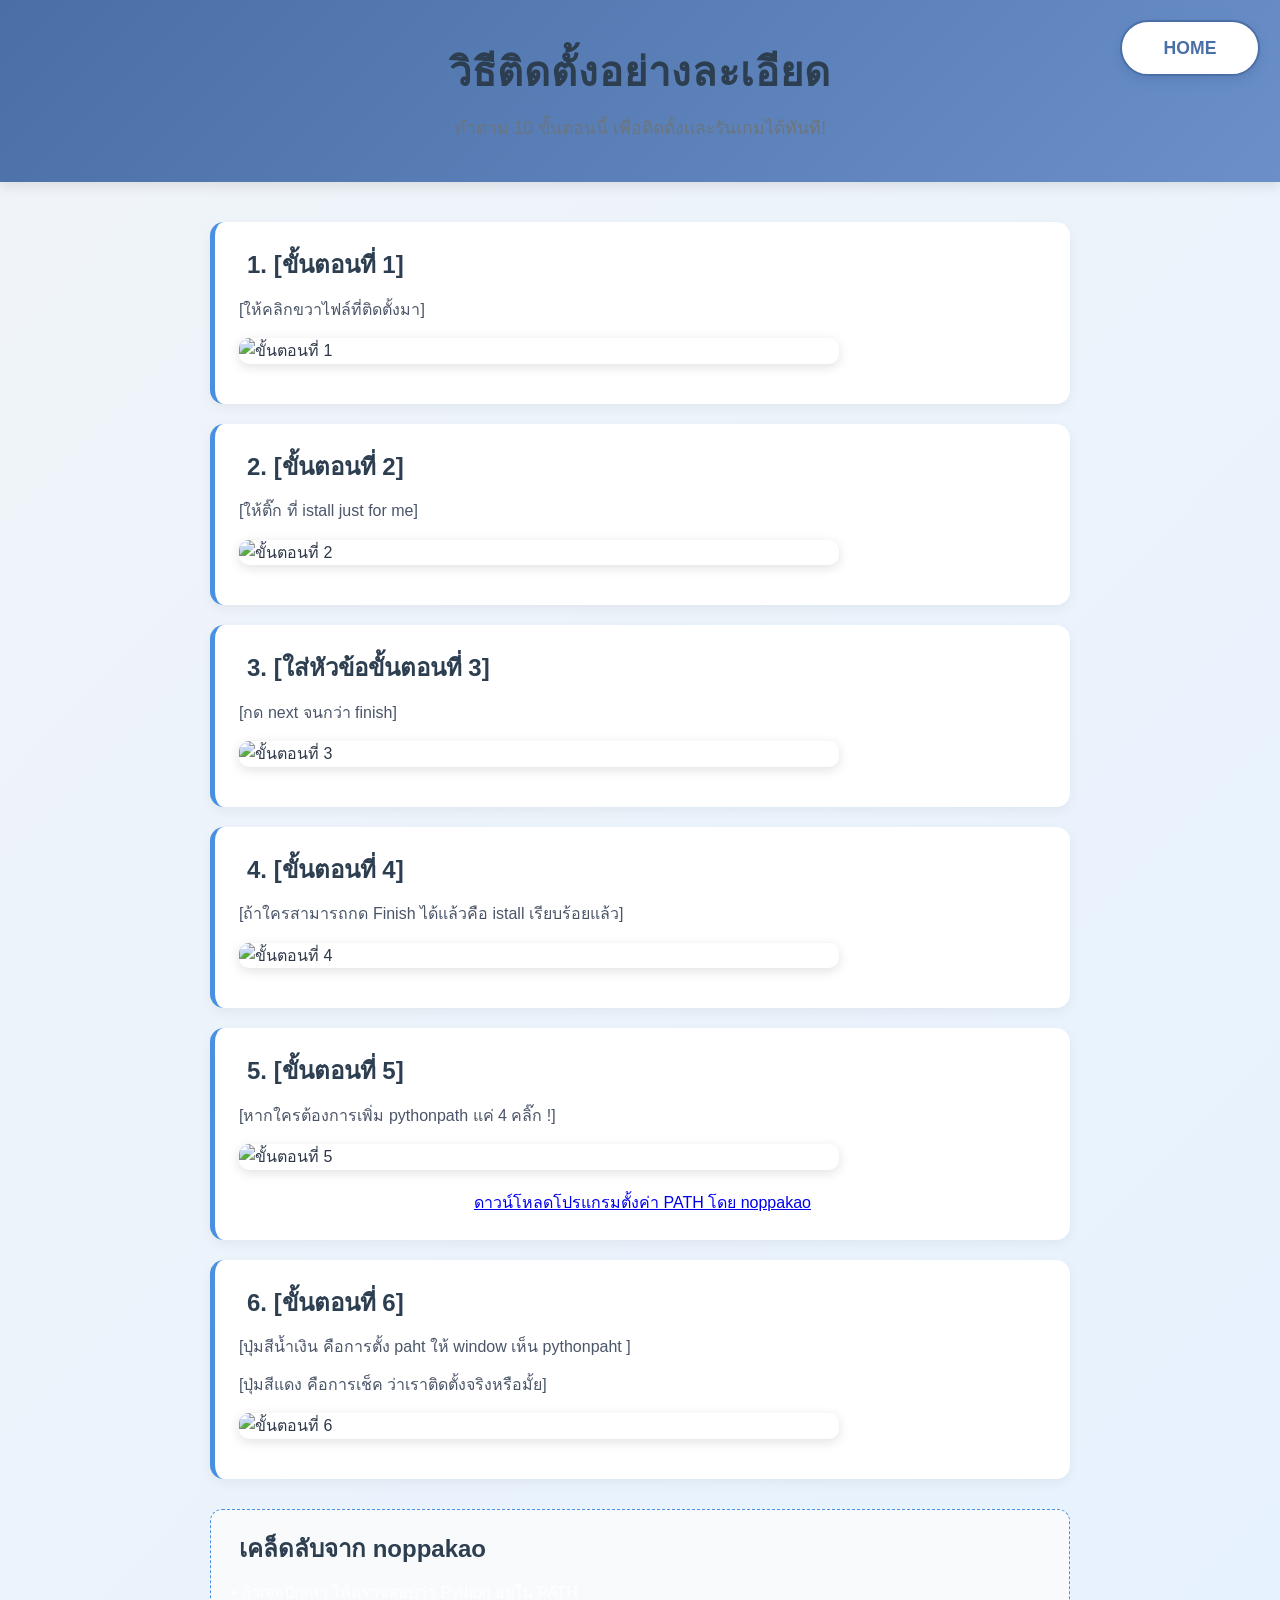
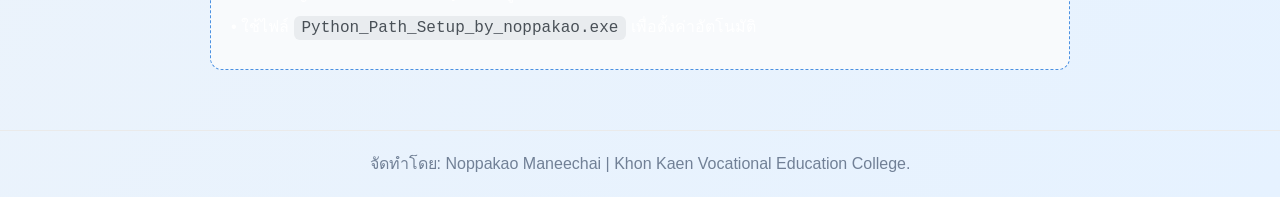
==== commit 569a482b: "Update how_to_install.html" ====
--- a/how_to_install.html
+++ b/how_to_install.html
@@ -21,7 +21,7 @@
 
       <!-- ขั้นตอนที่ 1 -->
       <div class="about download-guide">
-        <h2>1. [ใส่หัวข้อขั้นตอนที่ 1]</h2>
+        <h2>1. [ขั้นตอนที่ 1]</h2>
         <p>[ให้คลิกขวาไฟล์ที่ติดตั้งมา]</p>
         <div class="install-image-placeholder">
           <img src="https://img5.pic.in.th/file/secure-sv1/0.1c427857ff3e45627.png" alt="ขั้นตอนที่ 1" />
@@ -30,7 +30,7 @@
 
       <!-- ขั้นตอนที่ 2 -->
       <div class="about download-guide">
-        <h2>2. [ใส่หัวข้อขั้นตอนที่ 2]</h2>
+        <h2>2. [ขั้นตอนที่ 2]</h2>
         <p>[ให้ติ๊ก ที่ istall just for me]</p>
         <div class="install-image-placeholder">
           <img src="https://img5.pic.in.th/file/secure-sv1/2025-11-18_10h39_11.png" alt="ขั้นตอนที่ 2" />
@@ -48,7 +48,7 @@
 
       <!-- ขั้นตอนที่ 4 -->
       <div class="about download-guide">
-        <h2>4. [ใส่หัวข้อขั้นตอนที่ 4]</h2>
+        <h2>4. [ขั้นตอนที่ 4]</h2>
         <p>[ถ้าใครสามารถกด Finish ได้แล้วคือ istall เรียบร้อยแล้ว]</p>
         <div class="install-image-placeholder">
           <img src="https://img2.pic.in.th/pic/2025-11-18_10h41_10.png" alt="ขั้นตอนที่ 4" />
@@ -56,7 +56,7 @@
       </div>
 
      <div class="about download-guide">
-  <h2>5. [ใส่หัวข้อขั้นตอนที่ 5]</h2>
+  <h2>5. [ขั้นตอนที่ 5]</h2>
   <p>[หากใครต้องการเพิ่ม pythonpath แค่ 4 คลิ๊ก !]</p>
   <div class="install-image-placeholder">
     <img src="https://img5.pic.in.th/file/secure-sv1/2025-11-18_10h44_506ff13808d094cd96.png" alt="ขั้นตอนที่ 5" />
@@ -74,7 +74,7 @@
 
       <!-- ขั้นตอนที่ 6 -->
       <div class="about download-guide">
-        <h2>6. [ใส่หัวข้อขั้นตอนที่ 6]</h2>
+        <h2>6. [ขั้นตอนที่ 6]</h2>
         <p>[ปุ่มสีน้ำเงิน คือการตั้ง paht ให้ window เห็น pythonpaht ]</p>
         <p>[ปุ่มสีแดง คือการเช็ค ว่าเราติดตั้งจริงหรือมั้ย]</p>
         <div class="install-image-placeholder">
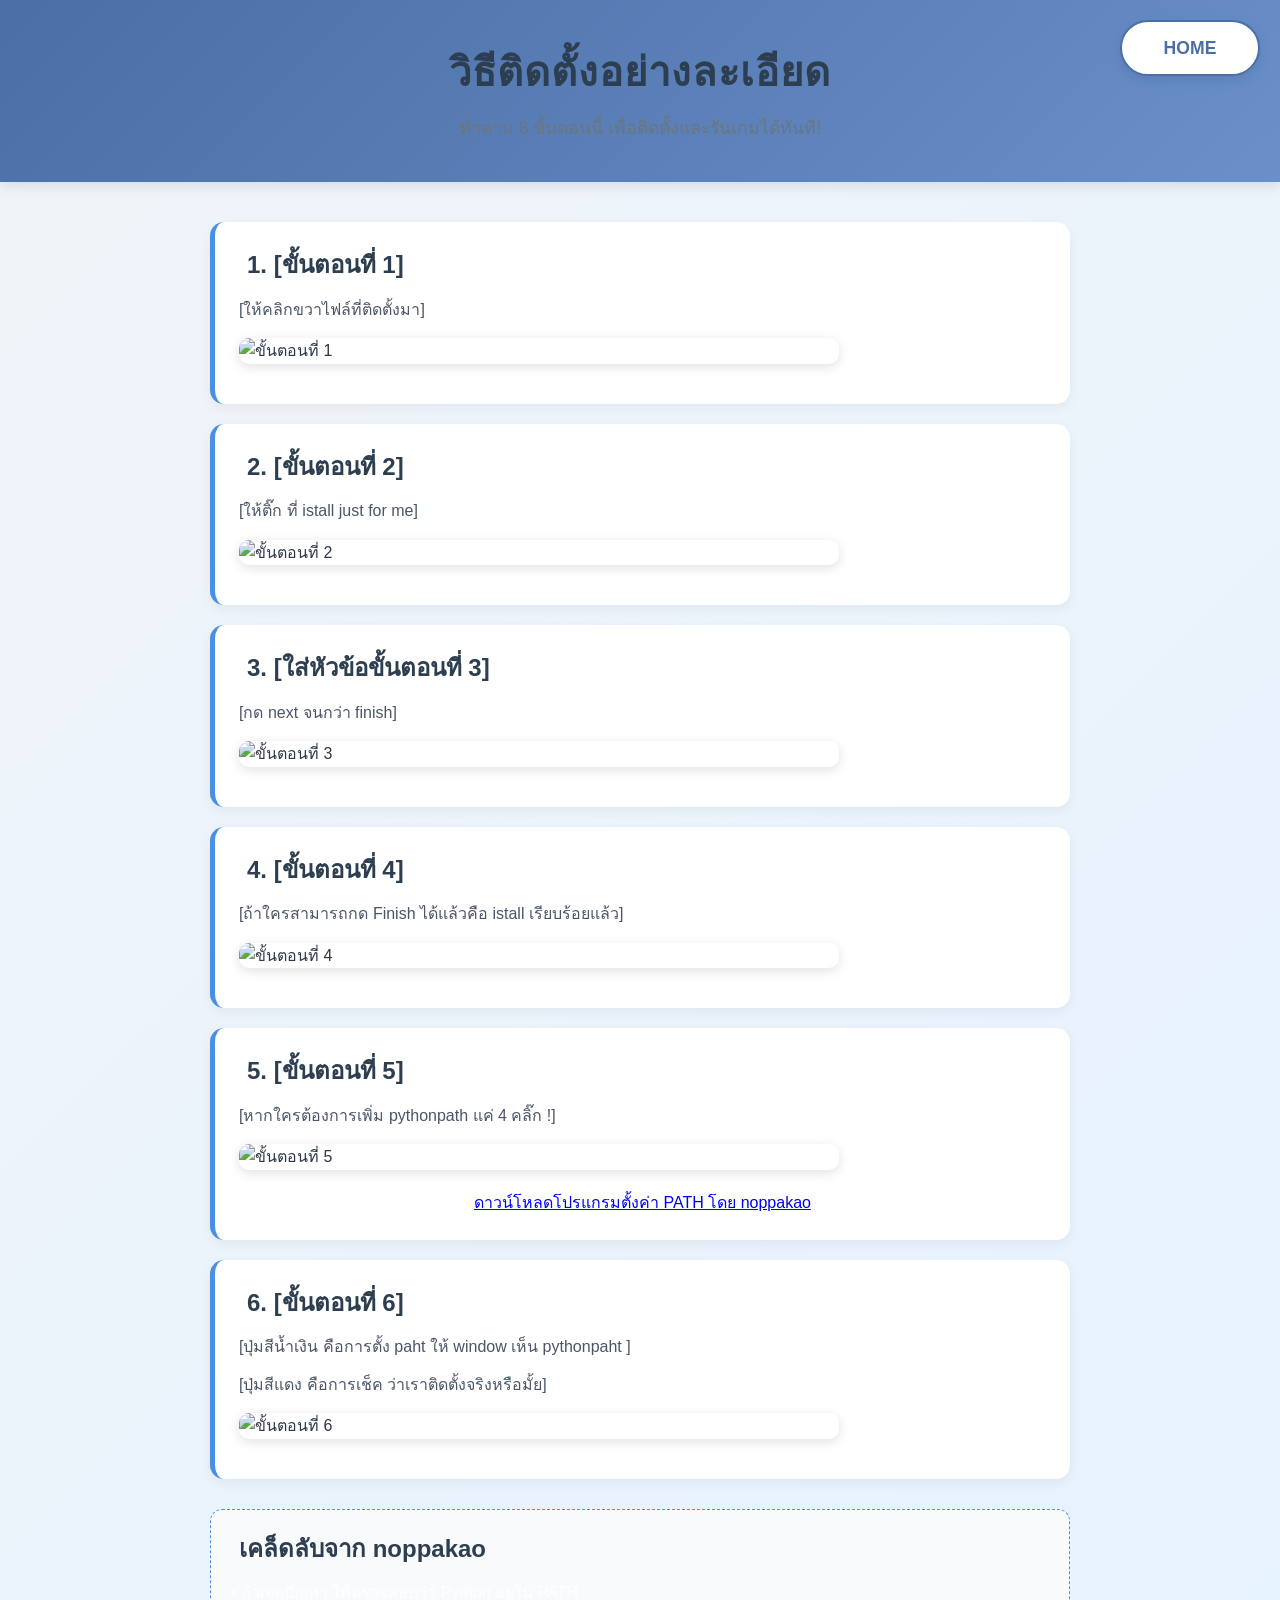
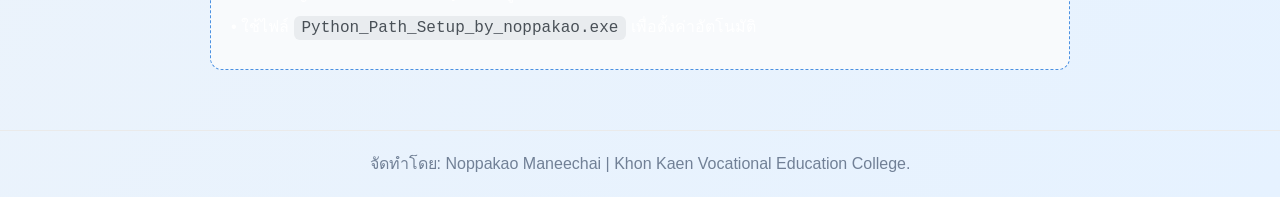
==== commit 6995cb70: "Update how_to_install.html" ====
--- a/how_to_install.html
+++ b/how_to_install.html
@@ -13,7 +13,7 @@
       <a href="index.html" class="home-button"> HOME</a>
     </div>
     <h1> วิธีติดตั้งอย่างละเอียด</h1>
-    <p>ทำตาม 10 ขั้นตอนนี้ เพื่อติดตั้งและรันเกมได้ทันที!</p>
+    <p>ทำตาม 6 ขั้นตอนนี้ เพื่อติดตั้งและรันเกมได้ทันที!</p>
   </header>
 
   <main>
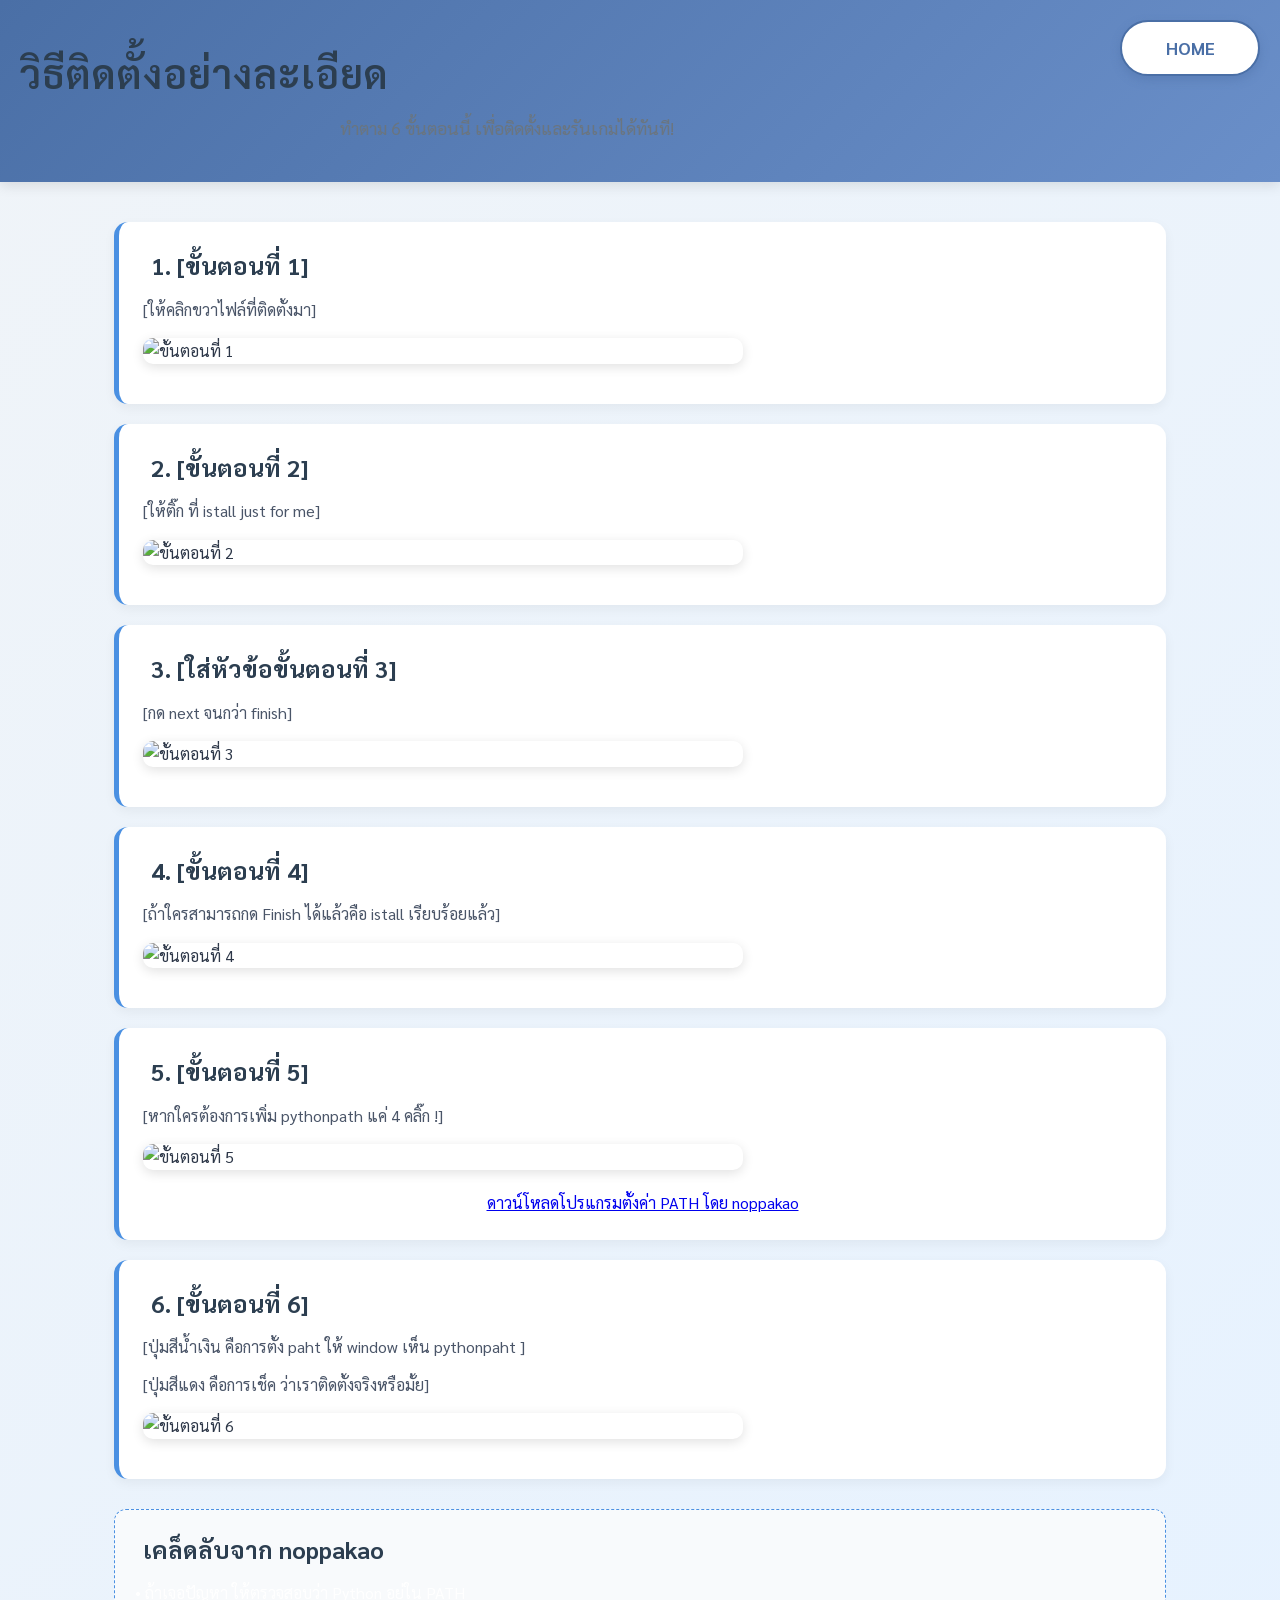
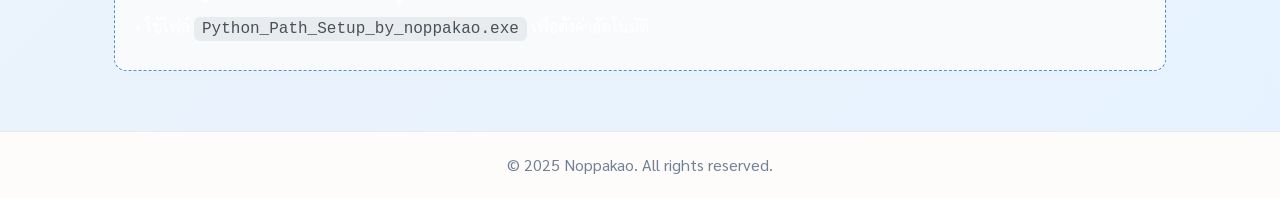
==== commit d7c42d9c: "Update how_to_install.html" ====
--- a/how_to_install.html
+++ b/how_to_install.html
@@ -94,7 +94,7 @@
   </main>
 
   <footer>
-    <p>จัดทำโดย: Noppakao Maneechai | Khon Kaen Vocational Education College.</p>
+    <p>© 2025 Noppakao. All rights reserved.</p>
   </footer>
 
   <!-- CSS สำหรับหน้านี้ -->
--- a/style.css
+++ b/style.css
@@ -1,89 +1,138 @@
+/* ฟอนต์น่ารักสำหรับภาษาไทย */
+@import url('https://fonts.googleapis.com/css2?family=Mali:wght@300;400;600&display=swap');
+
+/* รีเซ็ตทั่วไป */
 * {
   margin: 0;
   padding: 0;
   box-sizing: border-box;
-  font-family: 'Segoe UI', Tahoma, Geneva, Verdana, sans-serif;
-}
-
+}
+
+/* ฟอนต์หลัก */
 body {
-  background: #f5f7fa;
-  color: #2d3748;
+  font-family: 'Mali', 'TH Sarabun New', Tahoma, Geneva, Verdana, sans-serif;
+  background-color: #fdf7f2; /* ครีมอ่อนละมุน */
+  color: #2c2c2c;
   line-height: 1.6;
-}
-
-.hero {
-  background: linear-gradient(135deg, #4a6fa6, #6a8fc9);
-  color: white;
-  text-align: center;
-  padding: 60px 20px;
-}
-
-.hero img {
-  width: 100px;
-  height: 100px;
-  border-radius: 50%;
-  object-fit: cover;
-  border: 3px solid white;
-  margin-bottom: 20px;
-  box-shadow: 0 4px 10px rgba(0,0,0,0.2);
-}
-
-.hero h1 {
-  font-size: 2.5rem;
-  margin-bottom: 12px;
-}
-
-.hero p {
-  font-size: 1.1rem;
-  max-width: 600px;
-  margin: 0 auto;
-  opacity: 0.95;
-}
-
-.container {
-  max-width: 900px;
-  margin: 40px auto;
-  padding: 0 20px;
-}
-
-.work-list {
+  padding: 0;
+  margin: 0;
+}
+
+/* ส่วนหัว — ไม่จัดข้อความตรงกลางตาม preference */
+header {
+  background: linear-gradient(135deg, #ffafcc, #bde0fe); /* ชมพู-ฟ้าพาสเทล */
+  padding: 2.2rem 1.8rem;
+  box-shadow: 0 4px 12px rgba(0, 0, 0, 0.06);
+}
+
+header h1 {
+  font-size: 2.4rem;
+  font-weight: 600;
+  color: #2c2c2c;
+  text-align: left;
+  margin-bottom: 0.6rem;
+}
+
+header p {
+  font-size: 1.2rem;
+  color: #555;
+  text-align: left;
+  opacity: 0.9;
+  font-weight: 400;
+}
+
+/* โครงงานหลัก */
+main {
+  max-width: 1100px;
+  margin: 2.5rem auto;
+  padding: 0 1.5rem;
+}
+
+.work-grid {
   display: grid;
-  grid-template-columns: repeat(auto-fit, minmax(280px, 1fr));
-  gap: 24px;
-  margin-bottom: 40px;
-}
-
+  grid-template-columns: repeat(auto-fill, minmax(290px, 1fr));
+  gap: 2rem;
+}
+
+/* การ์ดผลงาน */
 .work-card {
-  background: white;
-  padding: 24px;
-  border-radius: 12px;
+  display: block;
   text-decoration: none;
   color: inherit;
-  box-shadow: 0 4px 12px rgba(0,0,0,0.08);
+  background: white;
+  border-radius: 16px;
+  overflow: hidden;
+  box-shadow: 0 6px 16px rgba(0, 0, 0, 0.08);
+  transition: transform 0.25s ease, box-shadow 0.25s ease;
   position: relative;
-  transition: transform 0.2s, box-shadow 0.2s;
 }
 
 .work-card:hover {
-  transform: translateY(-5px);
-  box-shadow: 0 6px 16px rgba(0,0,0,0.12);
+  transform: translateY(-6px);
+  box-shadow: 0 10px 22px rgba(0, 0, 0, 0.12);
+}
+
+.work-card img {
+  width: 100%;
+  height: 170px;
+  object-fit: cover;
+  display: block;
 }
 
 .work-card h2 {
-  font-size: 1.3rem;
-  margin-bottom: 8px;
-  color: #2c3e50;
+  font-size: 1.45rem;
+  font-weight: 600;
+  margin: 18px 16px 10px;
+  color: #2d3748;
+  text-align: left;
 }
 
 .work-card p {
-  color: #555;
-  margin-bottom: 12px;
-  font-size: 0.95rem;
-}
-
-.work-card small {
-  color: #718096;
+  font-size: 1.05rem;
+  color: #5a6268;
+  margin: 0 16px 16px;
+  text-align: left;
+}
+
+/* ป้าย "ล่าสุด" และ "แก้ไขล่าสุด" */
+.badge {
+  position: absolute;
+  top: 14px;
+  right: 14px;
+  background: #ff6b6b; /* แดงชมพูอ่อน */
+  color: white;
   font-size: 0.85rem;
+  font-weight: bold;
+  padding: 4px 12px;
+  border-radius: 20px;
+  z-index: 2;
+  font-family: 'Mali', sans-serif;
+}
+
+/* ส่วนท้าย */
+footer {
+  text-align: center;
+  padding: 2rem 1.5rem;
+  color: #6c757d;
+  font-size: 1.05rem;
+  border-top: 1px solid #eee;
+  margin-top: 3rem;
+  background-color: #fdfcfb;
+}
+
+/* มือถือ */
+@media (max-width: 650px) {
+  header h1 {
+    font-size: 2rem;
+  }
+
+  header p {
+    font-size: 1.1rem;
+  }
+
+  .work-card h2 {
+    font-size: 1.3rem;
+  }
 }
 
 .badge {
@@ -535,3 +584,4 @@
 }
 
 
+
